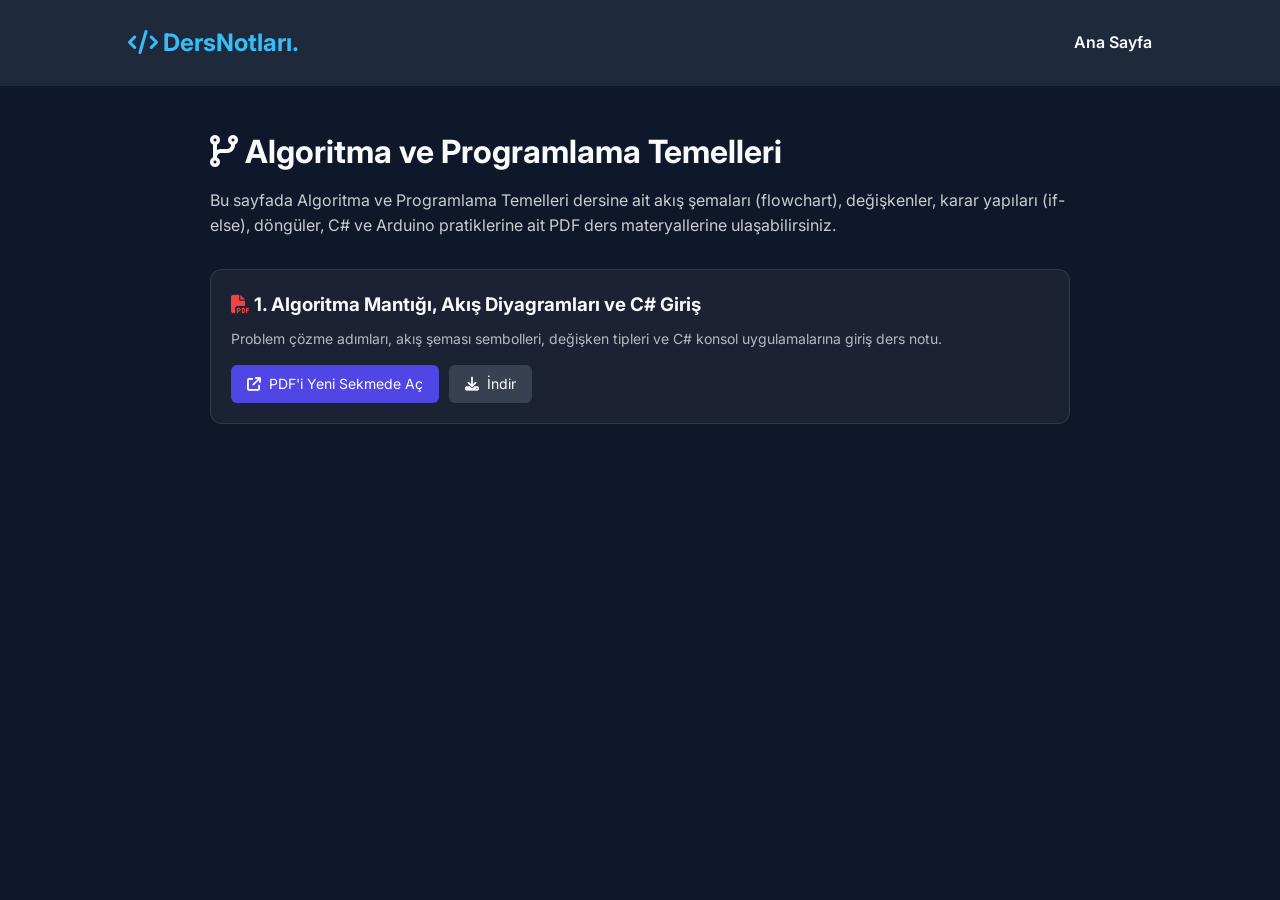
==== algoritma.html @ 84079beb "Add files via upload" ====
<!DOCTYPE html>
<html lang="tr">
<head>
    <meta charset="UTF-8">
    <meta name="viewport" content="width=device-width, initial-scale=1.0">
    <title>Algoritma ve Programlama Temelleri Ders Notları</title>
    <link rel="stylesheet" href="style.css">
    <!-- Google Fonts & Font Awesome İkonları -->
    <link href="https://fonts.googleapis.com/css2?family=Inter:wght@300;400;600;700&display=swap" rel="stylesheet">
    <link rel="stylesheet" href="https://cdnjs.cloudflare.com/ajax/libs/font-awesome/6.4.0/css/all.min.css">
    <style>
        .page-container {
            max-width: 900px;
            margin: 40px auto;
            padding: 0 20px;
        }
        .pdf-card {
            background: rgba(255, 255, 255, 0.05);
            border: 1px solid rgba(255, 255, 255, 0.1);
            border-radius: 12px;
            padding: 20px;
            margin-bottom: 25px;
        }
        .pdf-actions {
            display: flex;
            gap: 10px;
            margin-top: 15px;
            flex-wrap: wrap;
        }
        .pdf-btn {
            display: inline-flex;
            align-items: center;
            gap: 8px;
            padding: 8px 16px;
            background-color: #4f46e5;
            color: #fff;
            text-decoration: none;
            border-radius: 6px;
            font-size: 14px;
            transition: background 0.2s;
        }
        .pdf-btn:hover {
            background-color: #4338ca;
        }
        .pdf-btn.secondary {
            background-color: #374151;
        }
        .pdf-btn.secondary:hover {
            background-color: #1f2937;
        }
        .pdf-preview {
            width: 100%;
            height: 500px;
            border: none;
            border-radius: 8px;
            margin-top: 15px;
        }
    </style>
</head>
<body>

    <!-- Navigasyon / Menü -->
    <nav class="navbar">
        <div class="logo"><i class="fa-solid fa-code"></i> DersNotları.</div>
        <ul class="nav-links">
            <li><a href="index.html">Ana Sayfa</a></li>
        </ul>
    </nav>

    <!-- İçerik Bölümü -->
    <div class="page-container">
        <!-- Ders Başlığı ve Açıklama -->
        <header style="margin-bottom: 30px;">
            <h1><i class="fa-solid fa-code-branch"></i> Algoritma ve Programlama Temelleri</h1>
            <p style="margin-top: 10px; opacity: 0.8; line-height: 1.6;">
                Bu sayfada Algoritma ve Programlama Temelleri dersine ait akış şemaları (flowchart), değişkenler, karar yapıları (if-else), döngüler, C# ve Arduino pratiklerine ait PDF ders materyallerine ulaşabilirsiniz.
            </p>
        </header>

        <!-- PDF Not 1 -->
        <div class="pdf-card">
            <h3><i class="fa-solid fa-file-pdf" style="color: #ef4444;"></i> 1. Algoritma Mantığı, Akış Diyagramları ve C# Giriş</h3>
            <p style="margin-top: 8px; font-size: 14px; opacity: 0.7;">Problem çözme adımları, akış şeması sembolleri, değişken tipleri ve C# konsol uygulamalarına giriş ders notu.</p>
            
            <div class="pdf-actions">
                <a href="pdf/algoritma-temel-notlar.pdf" target="_blank" class="pdf-btn">
                    <i class="fa-solid fa-arrow-up-right-from-square"></i> PDF'i Yeni Sekmede Aç
                </a>
                <a href="pdf/algoritma-temel-notlar.pdf" download class="pdf-btn secondary">
                    <i class="fa-solid fa-download"></i> İndir
                </a>
            </div>
        </div>

    </div>

</body>
</html>
---- style.css ----
:root {
    --bg-color: #0f172a;
    --card-bg: #1e293b;
    --text-color: #f8fafc;
    --text-muted: #94a3b8;
    --primary-color: #38bdf8;
    --accent-color: #818cf8;
}

body.light-theme {
    --bg-color: #f8fafc;
    --card-bg: #ffffff;
    --text-color: #0f172a;
    --text-muted: #64748b;
    --primary-color: #0284c7;
    --accent-color: #4f46e5;
}

* {
    margin: 0;
    padding: 0;
    box-sizing: border-box;
    font-family: 'Inter', sans-serif;
    transition: background-color 0.3s, color 0.3s;
}

body {
    background-color: var(--bg-color);
    color: var(--text-color);
    line-height: 1.6;
}

.navbar {
    display: flex;
    justify-content: space-between;
    align-items: center;
    padding: 1.5rem 10%;
    background-color: var(--card-bg);
    position: sticky;
    top: 0;
    z-index: 100;
}

.logo {
    font-weight: 700;
    font-size: 1.5rem;
    color: var(--primary-color);
}

.nav-links {
    display: flex;
    list-style: none;
    gap: 2rem;
}

.nav-links a {
    color: var(--text-color);
    text-decoration: none;
    font-weight: 600;
}

.nav-links a:hover {
    color: var(--primary-color);
}

.theme-btn {
    background: none;
    border: none;
    color: var(--text-color);
    font-size: 1.2rem;
    cursor: pointer;
}

.hero {
    height: 70vh;
    display: flex;
    justify-content: center;
    align-items: center;
    text-align: center;
    padding: 0 1rem;
}

.hero h1 {
    font-size: 3rem;
    margin-bottom: 1rem;
}

.highlight {
    color: var(--primary-color);
}

.btn {
    display: inline-block;
    margin-top: 1.5rem;
    padding: 0.8rem 1.8rem;
    background-color: var(--primary-color);
    color: #0f172a;
    text-decoration: none;
    border-radius: 8px;
    font-weight: 600;
}

.section {
    padding: 4rem 10%;
}

.section h2 {
    font-size: 2rem;
    margin-bottom: 2rem;
    border-bottom: 2px solid var(--primary-color);
    display: inline-block;
}

.projects-grid {
    display: grid;
    grid-template-columns: repeat(auto-fit, minmax(280px, 1fr));
    gap: 2rem;
}

.project-card {
    background-color: var(--card-bg);
    padding: 2rem;
    border-radius: 12px;
    box-shadow: 0 4px 6px -1px rgba(0, 0, 0, 0.1);
}

.card-icon {
    font-size: 2rem;
    color: var(--primary-color);
    margin-bottom: 1rem;
}

.tags {
    margin-top: 1rem;
    display: flex;
    gap: 0.5rem;
}

.tags span {
    background-color: var(--accent-color);
    color: #fff;
    padding: 0.2rem 0.6rem;
    border-radius: 4px;
    font-size: 0.8rem;
}

.skills-list {
    display: flex;
    flex-wrap: wrap;
    gap: 1rem;
}

.skill-item {
    background-color: var(--card-bg);
    padding: 0.8rem 1.5rem;
    border-radius: 8px;
    border: 1px solid var(--primary-color);
}

.contact-links {
    display: flex;
    gap: 2rem;
    margin-top: 1rem;
}

.contact-links a {
    color: var(--primary-color);
    text-decoration: none;
    font-size: 1.2rem;
}

footer {
    text-align: center;
    padding: 2rem;
    background-color: var(--card-bg);
    margin-top: 3rem;
    color: var(--text-muted);
}

.project-card {
    text-decoration: none;
    color: inherit;
    display: block;
}
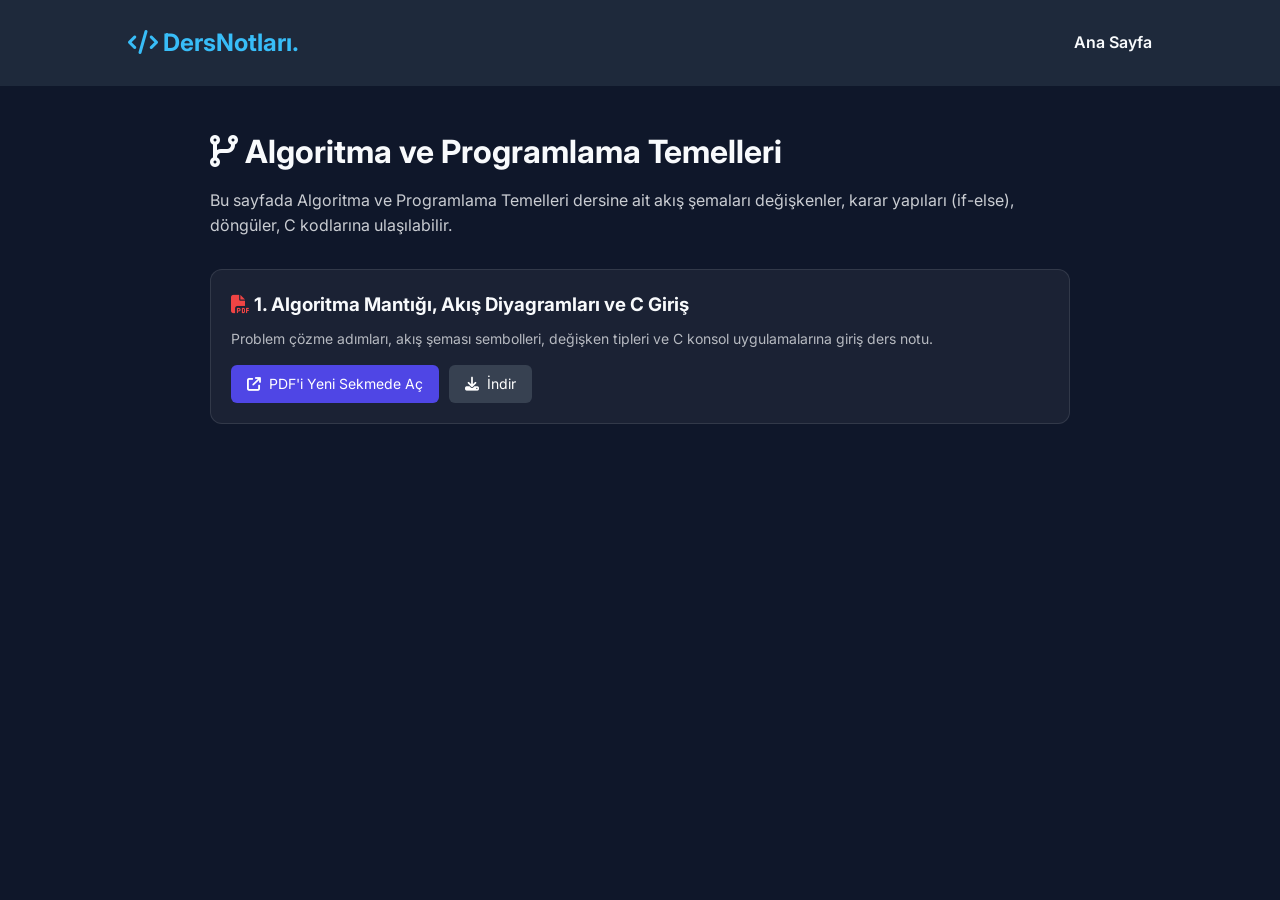
==== commit 3a636d6f: "Pdf Dosyası eklendi ve güncellendi" ====
--- a/algoritma.html
+++ b/algoritma.html
@@ -73,20 +73,19 @@
         <header style="margin-bottom: 30px;">
             <h1><i class="fa-solid fa-code-branch"></i> Algoritma ve Programlama Temelleri</h1>
             <p style="margin-top: 10px; opacity: 0.8; line-height: 1.6;">
-                Bu sayfada Algoritma ve Programlama Temelleri dersine ait akış şemaları (flowchart), değişkenler, karar yapıları (if-else), döngüler, C# ve Arduino pratiklerine ait PDF ders materyallerine ulaşabilirsiniz.
-            </p>
+                Bu sayfada Algoritma ve Programlama Temelleri dersine ait akış şemaları değişkenler, karar yapıları (if-else), döngüler, C kodlarına ulaşılabilir.
         </header>
 
         <!-- PDF Not 1 -->
         <div class="pdf-card">
-            <h3><i class="fa-solid fa-file-pdf" style="color: #ef4444;"></i> 1. Algoritma Mantığı, Akış Diyagramları ve C# Giriş</h3>
-            <p style="margin-top: 8px; font-size: 14px; opacity: 0.7;">Problem çözme adımları, akış şeması sembolleri, değişken tipleri ve C# konsol uygulamalarına giriş ders notu.</p>
+            <h3><i class="fa-solid fa-file-pdf" style="color: #ef4444;"></i> 1. Algoritma Mantığı, Akış Diyagramları ve C Giriş</h3>
+            <p style="margin-top: 8px; font-size: 14px; opacity: 0.7;">Problem çözme adımları, akış şeması sembolleri, değişken tipleri ve C konsol uygulamalarına giriş ders notu.</p>
             
             <div class="pdf-actions">
-                <a href="pdf/algoritma-temel-notlar.pdf" target="_blank" class="pdf-btn">
+                <a href="pdf/algoritmaodev.pdf" target="_blank" class="pdf-btn">
                     <i class="fa-solid fa-arrow-up-right-from-square"></i> PDF'i Yeni Sekmede Aç
                 </a>
-                <a href="pdf/algoritma-temel-notlar.pdf" download class="pdf-btn secondary">
+                <a href="pdf/algoritmaodev.pdf" download class="pdf-btn secondary">
                     <i class="fa-solid fa-download"></i> İndir
                 </a>
             </div>
--- a/style.css
+++ b/style.css
@@ -181,4 +181,30 @@
     text-decoration: none;
     color: inherit;
     display: block;
+}
+
+/* Görsel Kartlarının Izgara (Grid) Düzeni */
+.image-grid {
+    display: grid;
+    grid-template-columns: repeat(auto-fit, minmax(320px, 1fr));
+    gap: 25px;
+    margin-top: 20px;
+}
+
+.image-card {
+    background: #ffffff;
+    border-radius: 10px;
+    padding: 20px;
+    box-shadow: 0 4px 6px rgba(0, 0, 0, 0.05);
+    display: flex;
+    flex-direction: column;
+    justify-content: space-between;
+}
+
+.image-preview {
+    width: 100%;
+    height: 200px;
+    object-fit: cover; /* Görsellerin oranını bozmadan sığdırır */
+    border-radius: 6px;
+    margin: 15px 0;
 }
